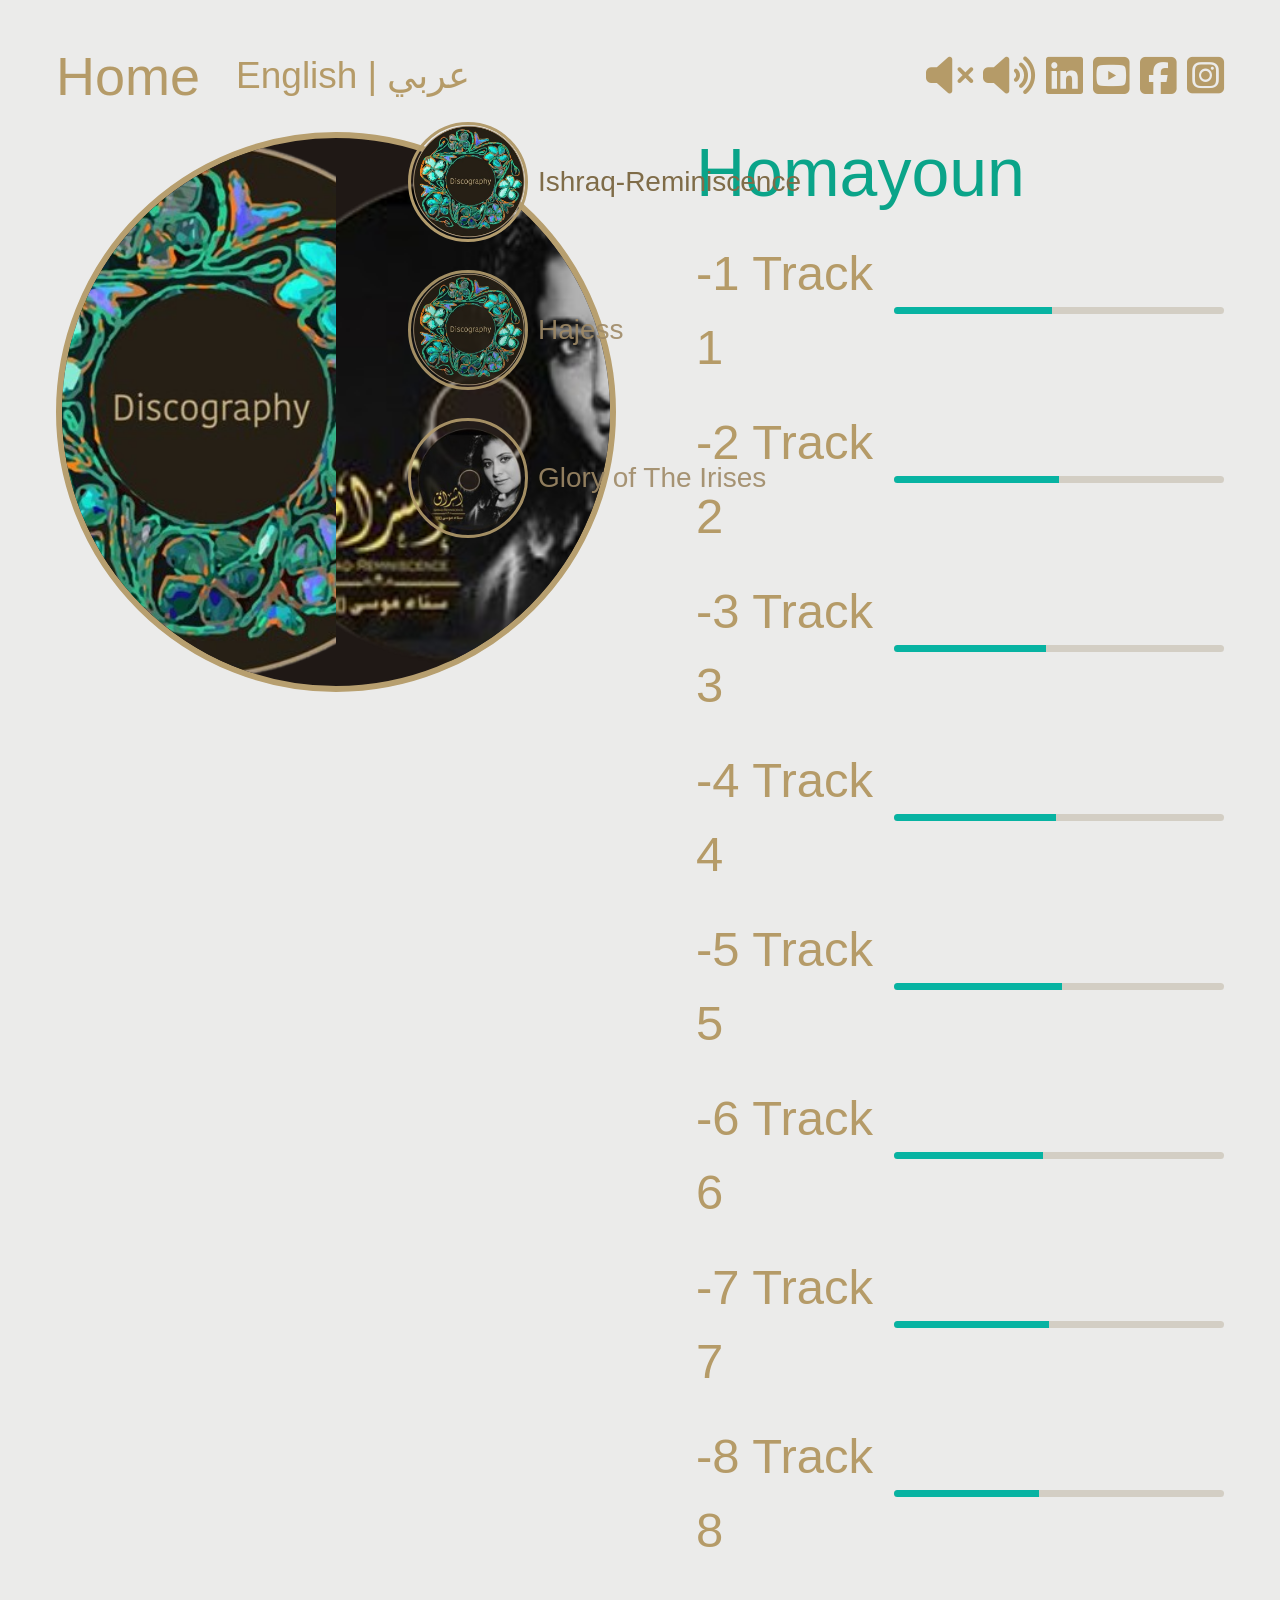
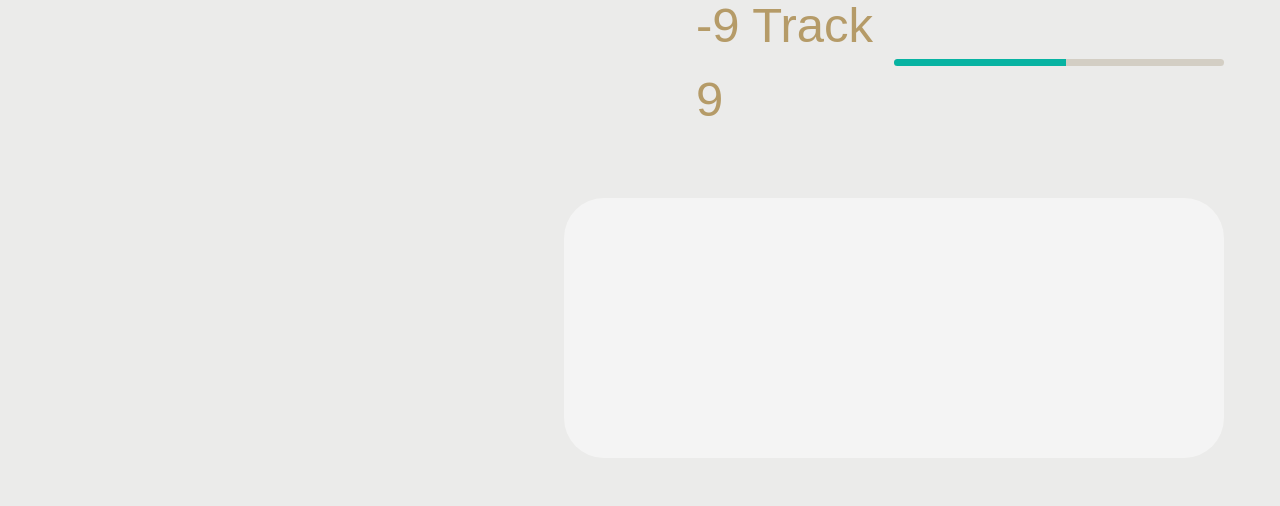
==== discography.html @ d3feb2e6 "Add discography page layout and interactions" ====
<!DOCTYPE html>
<html lang="en-US">
  <head>
    <meta charset="UTF-8" />
    <meta http-equiv="X-UA-Compatible" content="IE=edge" />
    <meta name="viewport" content="width=device-width, initial-scale=1, shrink-to-fit=no" />
    <title>Discography</title>
    <link rel="icon" href="images/favicon.ico" />
    <link rel="stylesheet" href="css/bootstrap.css" />
    <link
      rel="stylesheet"
      href="https://cdnjs.cloudflare.com/ajax/libs/font-awesome/6.7.2/css/all.min.css"
      integrity="sha512-Evv84Mr4kqVGRNSgIGL/F/aIDqQb7xQ2vcrdIwxfjThSH8CSR7PBEakCr51Ck+w+/U6swU2Im1vVX0SVk9ABhg=="
      crossorigin="anonymous"
      referrerpolicy="no-referrer"
    />
    <link rel="stylesheet" href="style.css" />
  </head>
  <body class="discography-page">
    <main class="discography-page-wrap">
      <header class="discography-header">
        <div class="discography-left-links">
          <a class="home-link" href="index.html">Home</a>
          <ul class="lang-switcher">
            <li><a href="#">English</a></li>
            <li>|</li>
            <li><a href="#">عربي</a></li>
          </ul>
        </div>
        <ul class="discography-socials">
          <li><a href="#" aria-label="mute"><i class="fa-solid fa-volume-xmark"></i></a></li>
          <li><a href="#" aria-label="volume"><i class="fa-solid fa-volume-high"></i></a></li>
          <li><a href="#" aria-label="linkedin"><i class="fa-brands fa-linkedin"></i></a></li>
          <li><a href="#" aria-label="youtube"><i class="fa-brands fa-square-youtube"></i></a></li>
          <li><a href="#" aria-label="facebook"><i class="fa-brands fa-square-facebook"></i></a></li>
          <li><a href="#" aria-label="instagram"><i class="fa-brands fa-square-instagram"></i></a></li>
        </ul>
      </header>

      <section class="discography-layout">
        <div class="disc-left-col">
          <div class="main-disc">
            <div class="disc-half disc-photo"></div>
            <div class="disc-half disc-art"></div>
          </div>
          <div class="disc-side-albums">
            <button class="mini-album active" type="button" data-title="Ishraq-Reminiscence">
              <img src="images/disc/thumb-1.jpg" alt="Ishraq-Reminiscence" />
              <span>Ishraq-Reminiscence</span>
            </button>
            <button class="mini-album" type="button" data-title="Hajess">
              <img src="images/disc/photo-1.jpg" alt="Hajess" />
              <span>Hajess</span>
            </button>
            <button class="mini-album" type="button" data-title="Glory of The Irises">
              <img src="images/disc/art-1.jpg" alt="Glory of The Irises" />
              <span>Glory of The Irises</span>
            </button>
          </div>
        </div>

        <div class="disc-right-col">
          <h1 id="albumTitle">Homayoun</h1>
          <ul class="track-listing">
            <li><span>-1 Track 1</span><div class="line"><span style="width:48%"></span></div></li>
            <li><span>-2 Track 2</span><div class="line"><span style="width:50%"></span></div></li>
            <li><span>-3 Track 3</span><div class="line"><span style="width:46%"></span></div></li>
            <li><span>-4 Track 4</span><div class="line"><span style="width:49%"></span></div></li>
            <li><span>-5 Track 5</span><div class="line"><span style="width:51%"></span></div></li>
            <li><span>-6 Track 6</span><div class="line"><span style="width:45%"></span></div></li>
            <li><span>-7 Track 7</span><div class="line"><span style="width:47%"></span></div></li>
            <li><span>-8 Track 8</span><div class="line"><span style="width:44%"></span></div></li>
            <li><span>-9 Track 9</span><div class="line"><span style="width:52%"></span></div></li>
          </ul>
        </div>
      </section>

      <section class="album-detail-box" aria-label="album notes"></section>
    </main>

    <script src="js/jquery-3.4.1.min.js"></script>
    <script src="js/scripts.js"></script>
  </body>
</html>
---- style.css ----
/*
========================
GOBAL CSS START
========================
*/

body {	
    font-family: Arial, Helvetica, sans-serif;
    font-size: 16px;
    font-weight: 400;    
	background: #161110;
	color: #d4c4a7;	
}

html,
body,
header,
footer,
main,
nav,
section,
div,
menu,
span,
h1,
h2,
h3,
h4,
h5,
h6,
p,
a,
strong,
i,
ol,
ul,
li,
form,
label,
button {
    margin: 0;
    padding: 0;
}

ol,
ul {
    list-style: none;
}

button:focus,
a:focus,
input:focus,
textarea:focus,
select:focus {
    outline: none;
}

a {
    text-decoration: none;
    color: inherit;
    transition: 0.2s all ease;
    -webkit-transition: 0.2s all ease;
    -moz-transition: 0.2s all ease;
}

a:visited,
a:hover,
a:active {
    text-decoration: none;
}

img {
    max-width: 100%;
}


/*===============
 GOBAL CSS END  
 ============== */
 .main-wrapper {
	display: flex;
	height: 100vh;
	overflow: hidden;
}

.nav-wrapper img {
    max-height: 100vh;
    margin: auto 0;
}

.nav-wrapper {
    position: relative;
    display: flex;
}
.custom-navbar-nav {
    position: absolute;
    left: 47%;
    top: 50%;
    transform: translateY(-50%);
}


.custom-navbar-nav ul {
    display: flex;
    flex-direction: column;
    gap: 15px;
}

.custom-navbar-nav ul li a {
    font-size: 1.3vw;
    display: block;
    padding: 10px 0;
    white-space: nowrap;
    transition: 0.3s;
}

.custom-navbar-nav ul li .gap-between {
    height: 18vh;
}

.custom-navbar-nav ul li:nth-child(2) {
    margin-left: 1vw;
}
.custom-navbar-nav ul li:nth-child(3) {
    margin-left: 2vw;
}
.custom-navbar-nav ul li:nth-child(4) {
    margin-left: 3vw;
}
.custom-navbar-nav ul li:nth-child(6) {
    margin-left: 3vw;
}
.custom-navbar-nav ul li:nth-child(7) {
    margin-left: 2vw;
}
.custom-navbar-nav ul li:nth-child(8) {
    margin-left: 1vw;
}

.custom-navbar-nav ul li a:hover {
    color: #00bcd4;
    transform: translateX(10px)
}


.main-content {
    flex: 1;
    padding-top: 30px;
    padding-left: 40px;
    display: flex;
    flex-direction: column;
}
.topbar-wp ul {
    display: flex;
    align-items: center;
    justify-content: end;
    gap: 15px;
}
.topbar-wp .header-graphic img {
    max-width: 200px;
}
.topbar-wp ul li button {
    background: transparent;
    border: none;
    color: #d4c4a7;
    font-size: 25px;
}
.topbar-wp ul li a i {
    font-size: 30px;
}
.topbar-wp ul li a:hover {
    opacity: 0.8;
}

.title h2 {
    font-size: 3vw;
}
.toggle-btn button {
    background: transparent;
    border: none;
    font-size: 30px;
    color: #d4c4a7;
}

.person-images img {
 
    max-width: 100%;
}

.lang-list li {
	font-size: 28px;
}



/* =========================
   DISCOGRAPHY – CD STYLE
========================= */

.discography-wrap{
    flex: 1;
    padding: 40px 40px 40px 40px;
    background: #b9b9b9;
    color: #222;
    overflow: hidden;
}

.discography-grid{
    display: grid;
    grid-template-columns: 520px 1fr;
    gap: 60px;
    align-items: flex-start;
}

/* ===== CD ===== */
.cd-wrap{
    position: relative;
    width: 520px;
}

.cd{
    width: 420px;
    height: 420px;
    border-radius: 50%;
    position: relative;
    overflow: hidden;
    border: 6px solid #caa86a;
    box-shadow: 0 20px 40px rgba(0,0,0,.25);
}

.cd-half{
    position: absolute;
    top: 0;
    width: 50%;
    height: 100%;
    background-size: cover;
    background-position: center;
}

.cd-left{ left: 0; }
.cd-right{ right: 0; }

.cd-rings{
    position: absolute;
    inset: 0;
    background:
        radial-gradient(circle,
            transparent 0%,
            transparent 33%,
            rgba(255,255,255,.25) 34%,
            transparent 36%,
            transparent 48%,
            rgba(255,255,255,.15) 49%,
            transparent 51%
        );
    pointer-events: none;
}

.cd-hole{
    position: absolute;
    width: 70px;
    height: 70px;
    background: #f5f5f5;
    border-radius: 50%;
    top: 50%;
    left: 50%;
    transform: translate(-50%, -50%);
    box-shadow: inset 0 0 20px rgba(0,0,0,.2);
}

/* ===== Album thumbs ===== */
.cd-thumbs{
    position: absolute;
    left: 360px;
    top: 20px;
}

.album-thumb{
    width: 85px;
    height: 85px;
    border-radius: 50%;
    overflow: hidden;
    border: 4px solid rgba(255,255,255,.6);
    background: #eee;
    margin-bottom: 30px;
    cursor: pointer;
    box-shadow: 0 12px 24px rgba(0,0,0,.2);
    opacity: .75;
    transition: .3s;
}

.album-thumb.active,
.album-thumb:hover{
    opacity: 1;
    transform: scale(1.08);
}

.album-thumb img{
    width: 100%;
    height: 100%;
    object-fit: cover;
}

/* ===== RIGHT SIDE ===== */
.album-title{
    font-size: 42px;
    color: #0aa489;
    margin-bottom: 25px;
}

.tracklist{
    max-width: 560px;
    margin-bottom: 30px;
}

.track{
    display: grid;
    grid-template-columns: 30px 1fr 160px 70px;
    align-items: center;
    gap: 12px;
    padding: 10px 0;
    border-bottom: 1px dashed rgba(0,0,0,.15);
    color: #555;
}

.track .controls{
    display: flex;
    align-items: center;
    gap: 10px;
}

.play-btn{
    width: 28px;
    height: 28px;
    border-radius: 50%;
    border: none;
    background: #fff;
    cursor: pointer;
    box-shadow: 0 6px 12px rgba(0,0,0,.2);
}

.play-btn i{
    font-size: 12px;
}

.progress{
    width: 120px;
    height: 6px;
    background: rgba(0,0,0,.15);
    border-radius: 10px;
    overflow: hidden;
}

.progress span{
    display: block;
    height: 100%;
    width: 0%;
    background: #0aa489;
}

/* ===== Album notes ===== */
.album-notes{
    max-width: 720px;
    min-height: 220px;
    background: rgba(255,255,255,.35);
    border-radius: 40px;
    padding: 30px;
    line-height: 1.7;
    color: #333;
}

/* ===== Responsive ===== */
@media(max-width:1200px){
    .discography-grid{
        grid-template-columns: 1fr;
    }

    .cd-thumbs{
        position: relative;
        left: auto;
        top: auto;
        display: flex;
        gap: 20px;
        margin-top: 20px;
    }

    .album-thumb{
        margin-bottom: 0;
    }
}






/* =========================
   Discography Page V2
========================= */
.discography-page {
    background: #ebebea;
    color: #b59b68;
}

.discography-page-wrap {
    min-height: 100vh;
    padding: 48px 56px;
}

.discography-header {
    display: flex;
    align-items: center;
    justify-content: space-between;
    margin-bottom: 28px;
}

.discography-left-links {
    display: flex;
    align-items: center;
    gap: 36px;
}

.home-link {
    font-size: 54px;
    line-height: 1;
    font-weight: 500;
}

.lang-switcher,
.discography-socials {
    display: flex;
    align-items: center;
    gap: 10px;
}

.lang-switcher { font-size: 37px; }

.discography-socials i {
    font-size: 42px;
}

.discography-layout {
    display: grid;
    grid-template-columns: 1fr 1fr;
    gap: 80px;
    align-items: start;
}

.disc-left-col { position: relative; }

.main-disc {
    width: min(560px, 90vw);
    aspect-ratio: 1/1;
    border-radius: 50%;
    border: 6px solid #b79f6f;
    overflow: hidden;
    display: flex;
    background: #1f1815;
}

.disc-half {
    width: 50%;
    background-size: cover;
    background-position: center;
}

.disc-photo { background-image: url('images/disc/photo-1.jpg'); }
.disc-art { background-image: url('images/disc/art-1.jpg'); }

.disc-side-albums {
    position: absolute;
    top: -10px;
    right: -185px;
    display: flex;
    flex-direction: column;
    gap: 28px;
}

.mini-album {
    display: flex;
    align-items: center;
    gap: 10px;
    border: 0;
    background: transparent;
    color: #9f8a67;
    opacity: .9;
}

.mini-album img {
    width: 120px;
    height: 120px;
    border-radius: 50%;
    object-fit: cover;
    border: 3px solid #b39c6d;
}

.mini-album span { font-size: 28px; }
.mini-album.active,
.mini-album:hover { opacity: 1; color: #7f6c48; }

.disc-right-col h1 {
    color: #0aa489;
    font-size: 68px;
    margin-bottom: 24px;
}

.track-listing li {
    display: grid;
    grid-template-columns: 180px 1fr;
    align-items: center;
    gap: 18px;
    margin-bottom: 22px;
    font-size: 49px;
}

.track-listing .line {
    height: 7px;
    background: rgba(165, 152, 124, 0.35);
    border-radius: 99px;
    overflow: hidden;
}

.track-listing .line span {
    display: block;
    height: 100%;
    background: #07b3a2;
}

.album-detail-box {
    height: 260px;
    width: min(660px, 95%);
    margin: 40px 0 0 auto;
    border-radius: 40px;
    background: rgba(255, 255, 255, 0.45);
}

@media (max-width: 1200px) {
    .discography-page-wrap { padding: 20px; }
    .discography-layout { grid-template-columns: 1fr; gap: 20px; }
    .disc-side-albums {
        position: static;
        flex-direction: row;
        flex-wrap: wrap;
        margin-top: 20px;
    }
    .home-link { font-size: 34px; }
    .lang-switcher { font-size: 23px; }
    .discography-socials i { font-size: 24px; }
    .disc-right-col h1 { font-size: 38px; }
    .track-listing li { grid-template-columns: 120px 1fr; font-size: 24px; }
    .mini-album img { width: 80px; height: 80px; }
    .mini-album span { font-size: 18px; }
}
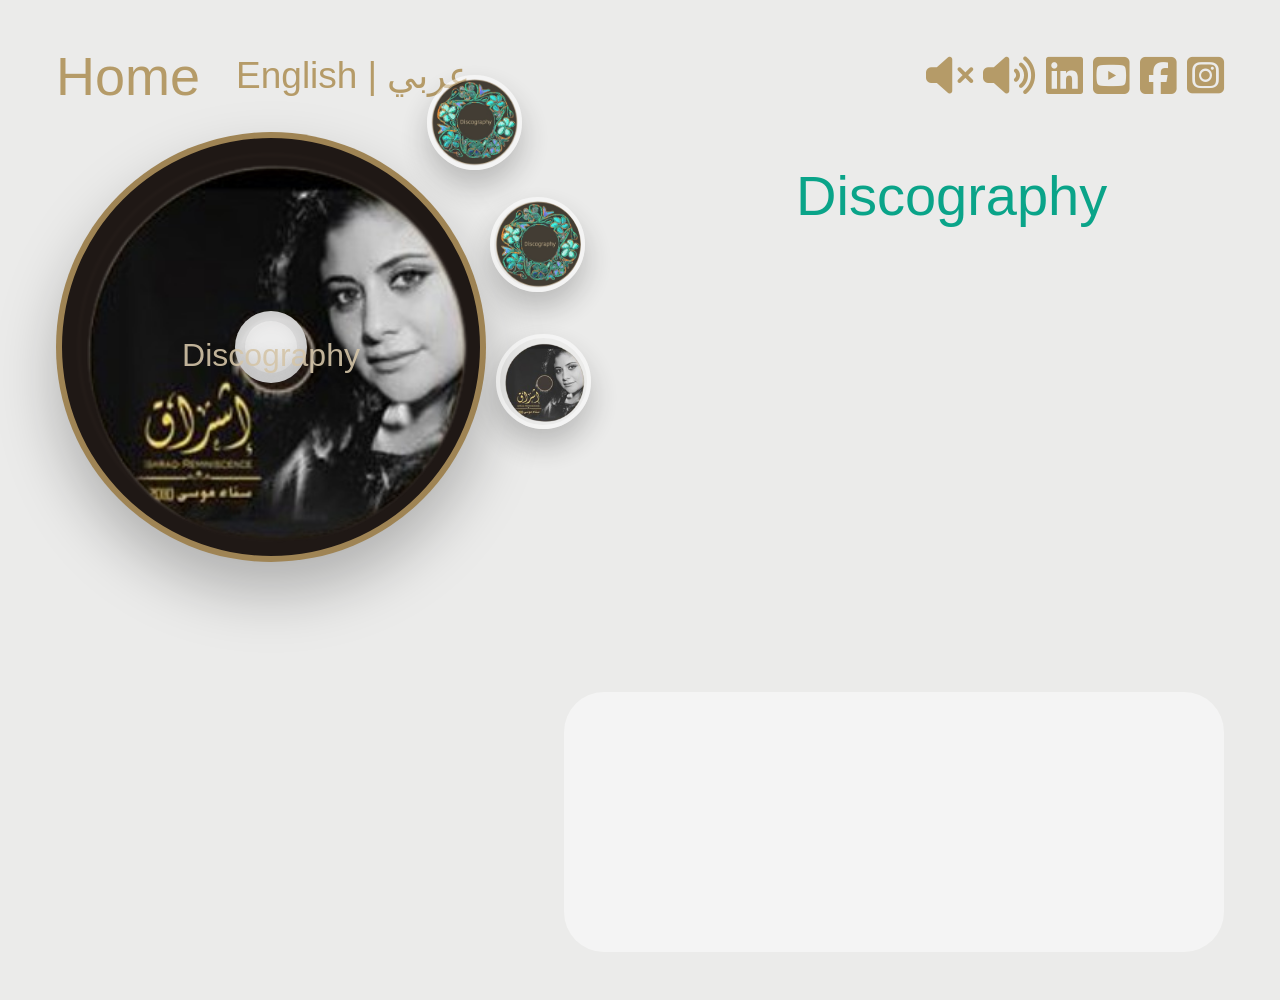
==== commit f720082e: "Refactor discography to layered CD layout and arc thumbs" ====
--- a/discography.html
+++ b/discography.html
@@ -38,41 +38,24 @@
       </header>
 
       <section class="discography-layout">
-        <div class="disc-left-col">
-          <div class="main-disc">
-            <div class="disc-half disc-photo"></div>
-            <div class="disc-half disc-art"></div>
+        <div class="disc-container">
+          <div id="main-disc">
+            <img id="main-disc-image" src="images/disc/art-1.jpg" alt="Main Disc" />
+            <img id="album-cover" src="" alt="Album Cover" />
+            <div class="disc-label">Discography</div>
           </div>
-          <div class="disc-side-albums">
-            <button class="mini-album active" type="button" data-title="Ishraq-Reminiscence">
-              <img src="images/disc/thumb-1.jpg" alt="Ishraq-Reminiscence" />
-              <span>Ishraq-Reminiscence</span>
-            </button>
-            <button class="mini-album" type="button" data-title="Hajess">
-              <img src="images/disc/photo-1.jpg" alt="Hajess" />
-              <span>Hajess</span>
-            </button>
-            <button class="mini-album" type="button" data-title="Glory of The Irises">
-              <img src="images/disc/art-1.jpg" alt="Glory of The Irises" />
-              <span>Glory of The Irises</span>
-            </button>
+
+          <div class="cd-list">
+            <img src="images/disc/thumb-1.jpg" alt="CD1" class="cd-thumb" data-album="homayoun" />
+            <img src="images/disc/photo-1.jpg" alt="CD2" class="cd-thumb" data-album="hajess" />
+            <img src="images/disc/art-1.jpg" alt="CD3" class="cd-thumb" data-album="glory" />
           </div>
         </div>
 
-        <div class="disc-right-col">
-          <h1 id="albumTitle">Homayoun</h1>
-          <ul class="track-listing">
-            <li><span>-1 Track 1</span><div class="line"><span style="width:48%"></span></div></li>
-            <li><span>-2 Track 2</span><div class="line"><span style="width:50%"></span></div></li>
-            <li><span>-3 Track 3</span><div class="line"><span style="width:46%"></span></div></li>
-            <li><span>-4 Track 4</span><div class="line"><span style="width:49%"></span></div></li>
-            <li><span>-5 Track 5</span><div class="line"><span style="width:51%"></span></div></li>
-            <li><span>-6 Track 6</span><div class="line"><span style="width:45%"></span></div></li>
-            <li><span>-7 Track 7</span><div class="line"><span style="width:47%"></span></div></li>
-            <li><span>-8 Track 8</span><div class="line"><span style="width:44%"></span></div></li>
-            <li><span>-9 Track 9</span><div class="line"><span style="width:52%"></span></div></li>
-          </ul>
-        </div>
+        <aside class="track-list">
+          <h2 id="album-title">Discography</h2>
+          <div id="tracks"></div>
+        </aside>
       </section>
 
       <section class="album-detail-box" aria-label="album notes"></section>
--- a/style.css
+++ b/style.css
@@ -434,10 +434,7 @@
 }
 
 .lang-switcher { font-size: 37px; }
-
-.discography-socials i {
-    font-size: 42px;
-}
+.discography-socials i { font-size: 42px; }
 
 .discography-layout {
     display: grid;
@@ -446,83 +443,138 @@
     align-items: start;
 }
 
-.disc-left-col { position: relative; }
-
-.main-disc {
-    width: min(560px, 90vw);
-    aspect-ratio: 1/1;
-    border-radius: 50%;
-    border: 6px solid #b79f6f;
+.disc-container {
+    position: relative;
+    width: 660px;
+    height: 520px;
+}
+
+#main-disc {
+    position: relative;
+    width: 430px;
+    height: 430px;
+    border-radius: 50%;
     overflow: hidden;
-    display: flex;
+    border: 6px solid rgba(202,168,106,.75);
+    box-shadow: 0 30px 60px rgba(0,0,0,.25);
     background: #1f1815;
 }
 
-.disc-half {
-    width: 50%;
-    background-size: cover;
-    background-position: center;
-}
-
-.disc-photo { background-image: url('images/disc/photo-1.jpg'); }
-.disc-art { background-image: url('images/disc/art-1.jpg'); }
-
-.disc-side-albums {
-    position: absolute;
-    top: -10px;
-    right: -185px;
-    display: flex;
-    flex-direction: column;
-    gap: 28px;
-}
-
-.mini-album {
-    display: flex;
+#main-disc-image,
+#album-cover {
+    position: absolute;
+    inset: 0;
+    width: 100%;
+    height: 100%;
+    object-fit: cover;
+}
+
+#album-cover {
+    border-radius: 50%;
+    opacity: 0;
+    transition: opacity .35s ease-in-out;
+}
+
+#main-disc::before {
+    content: "";
+    position: absolute;
+    inset: 0;
+    pointer-events: none;
+    background: radial-gradient(circle,transparent 0%,transparent 33%,rgba(255,255,255,.22) 34%,transparent 36%,transparent 48%,rgba(255,255,255,.14) 49%,transparent 51%,transparent 64%,rgba(255,255,255,.10) 65%,transparent 66%);
+    mix-blend-mode: overlay;
+}
+
+#main-disc::after {
+    content: "";
+    position: absolute;
+    left: 50%;
+    top: 50%;
+    transform: translate(-50%, -50%);
+    width: 72px;
+    height: 72px;
+    border-radius: 50%;
+    background: rgba(245,245,245,.96);
+    box-shadow: inset 0 0 0 10px rgba(0,0,0,.06), inset 0 0 22px rgba(0,0,0,.14);
+}
+
+.disc-label {
+    position: absolute;
+    left: 50%;
+    top: 52%;
+    transform: translate(-50%, -50%);
+    font-size: 32px;
+    color: rgba(212,196,167,.9);
+    text-shadow: 0 8px 18px rgba(0,0,0,.25);
+    pointer-events: none;
+    z-index: 5;
+}
+
+.cd-list {
+    position: absolute;
+    left: -40px;
+    top: -20px;
+    width: 520px;
+    height: 520px;
+    pointer-events: none;
+}
+
+.cd-thumb {
+    position: absolute;
+    width: 95px;
+    height: 95px;
+    border-radius: 50%;
+    object-fit: cover;
+    cursor: pointer;
+    pointer-events: auto;
+    border: 4px solid rgba(255,255,255,.55);
+    box-shadow: 0 16px 30px rgba(0,0,0,.25);
+    opacity: .85;
+    transition: transform .25s ease, opacity .25s ease, box-shadow .25s ease;
+}
+
+.cd-thumb:hover { transform: scale(1.1); opacity: 1; }
+.cd-thumb.active { transform: scale(1.15); opacity: 1; box-shadow: 0 22px 42px rgba(0,0,0,.35); }
+
+.track-list { padding-top: 30px; }
+.track-list h2 {
+    font-size: 56px;
+    font-weight: 500;
+    color: #0aa489;
+    margin-bottom: 26px;
+}
+
+#tracks { display: flex; flex-direction: column; gap: 18px; }
+
+.track-entry {
+    display: grid;
+    grid-template-columns: 200px 1fr auto;
     align-items: center;
-    gap: 10px;
-    border: 0;
-    background: transparent;
-    color: #9f8a67;
-    opacity: .9;
-}
-
-.mini-album img {
-    width: 120px;
-    height: 120px;
-    border-radius: 50%;
-    object-fit: cover;
-    border: 3px solid #b39c6d;
-}
-
-.mini-album span { font-size: 28px; }
-.mini-album.active,
-.mini-album:hover { opacity: 1; color: #7f6c48; }
-
-.disc-right-col h1 {
-    color: #0aa489;
-    font-size: 68px;
-    margin-bottom: 24px;
-}
-
-.track-listing li {
-    display: grid;
-    grid-template-columns: 180px 1fr;
-    align-items: center;
-    gap: 18px;
-    margin-bottom: 22px;
-    font-size: 49px;
-}
-
-.track-listing .line {
+    gap: 14px;
+    font-size: 40px;
+    color: rgba(0,0,0,.45);
+}
+
+.track-entry button {
+    width: 34px;
+    height: 34px;
+    border: none;
+    border-radius: 50%;
+    background: rgba(255,255,255,.72);
+    box-shadow: 0 8px 18px rgba(0,0,0,.18);
+    cursor: pointer;
+}
+
+.waveform {
     height: 7px;
-    background: rgba(165, 152, 124, 0.35);
+    background: rgba(0,0,0,.16);
     border-radius: 99px;
     overflow: hidden;
 }
 
-.track-listing .line span {
+.waveform span {
     display: block;
     height: 100%;
+    width: 0;
     background: #07b3a2;
 }
 
@@ -534,20 +586,24 @@
     background: rgba(255, 255, 255, 0.45);
 }
 
+@keyframes spin {
+    from { transform: rotate(0deg); }
+    to { transform: rotate(360deg); }
+}
+
+#main-disc.spinning { animation: spin 4s linear infinite; }
+
 @media (max-width: 1200px) {
     .discography-page-wrap { padding: 20px; }
     .discography-layout { grid-template-columns: 1fr; gap: 20px; }
-    .disc-side-albums {
-        position: static;
-        flex-direction: row;
-        flex-wrap: wrap;
-        margin-top: 20px;
-    }
+    .disc-container { width: 100%; height: auto; display: flex; flex-direction: column; align-items: center; }
+    #main-disc { width: 360px; height: 360px; }
+    .cd-list { position: static; width: auto; height: auto; display: flex; gap: 18px; margin-top: 18px; pointer-events: auto; }
+    .cd-thumb { position: static; width: 78px; height: 78px; }
     .home-link { font-size: 34px; }
     .lang-switcher { font-size: 23px; }
     .discography-socials i { font-size: 24px; }
-    .disc-right-col h1 { font-size: 38px; }
-    .track-listing li { grid-template-columns: 120px 1fr; font-size: 24px; }
-    .mini-album img { width: 80px; height: 80px; }
-    .mini-album span { font-size: 18px; }
-}
+    .track-list { padding-top: 0; }
+    .track-list h2 { font-size: 38px; }
+    .track-entry { grid-template-columns: 130px 1fr auto; font-size: 24px; }
+}
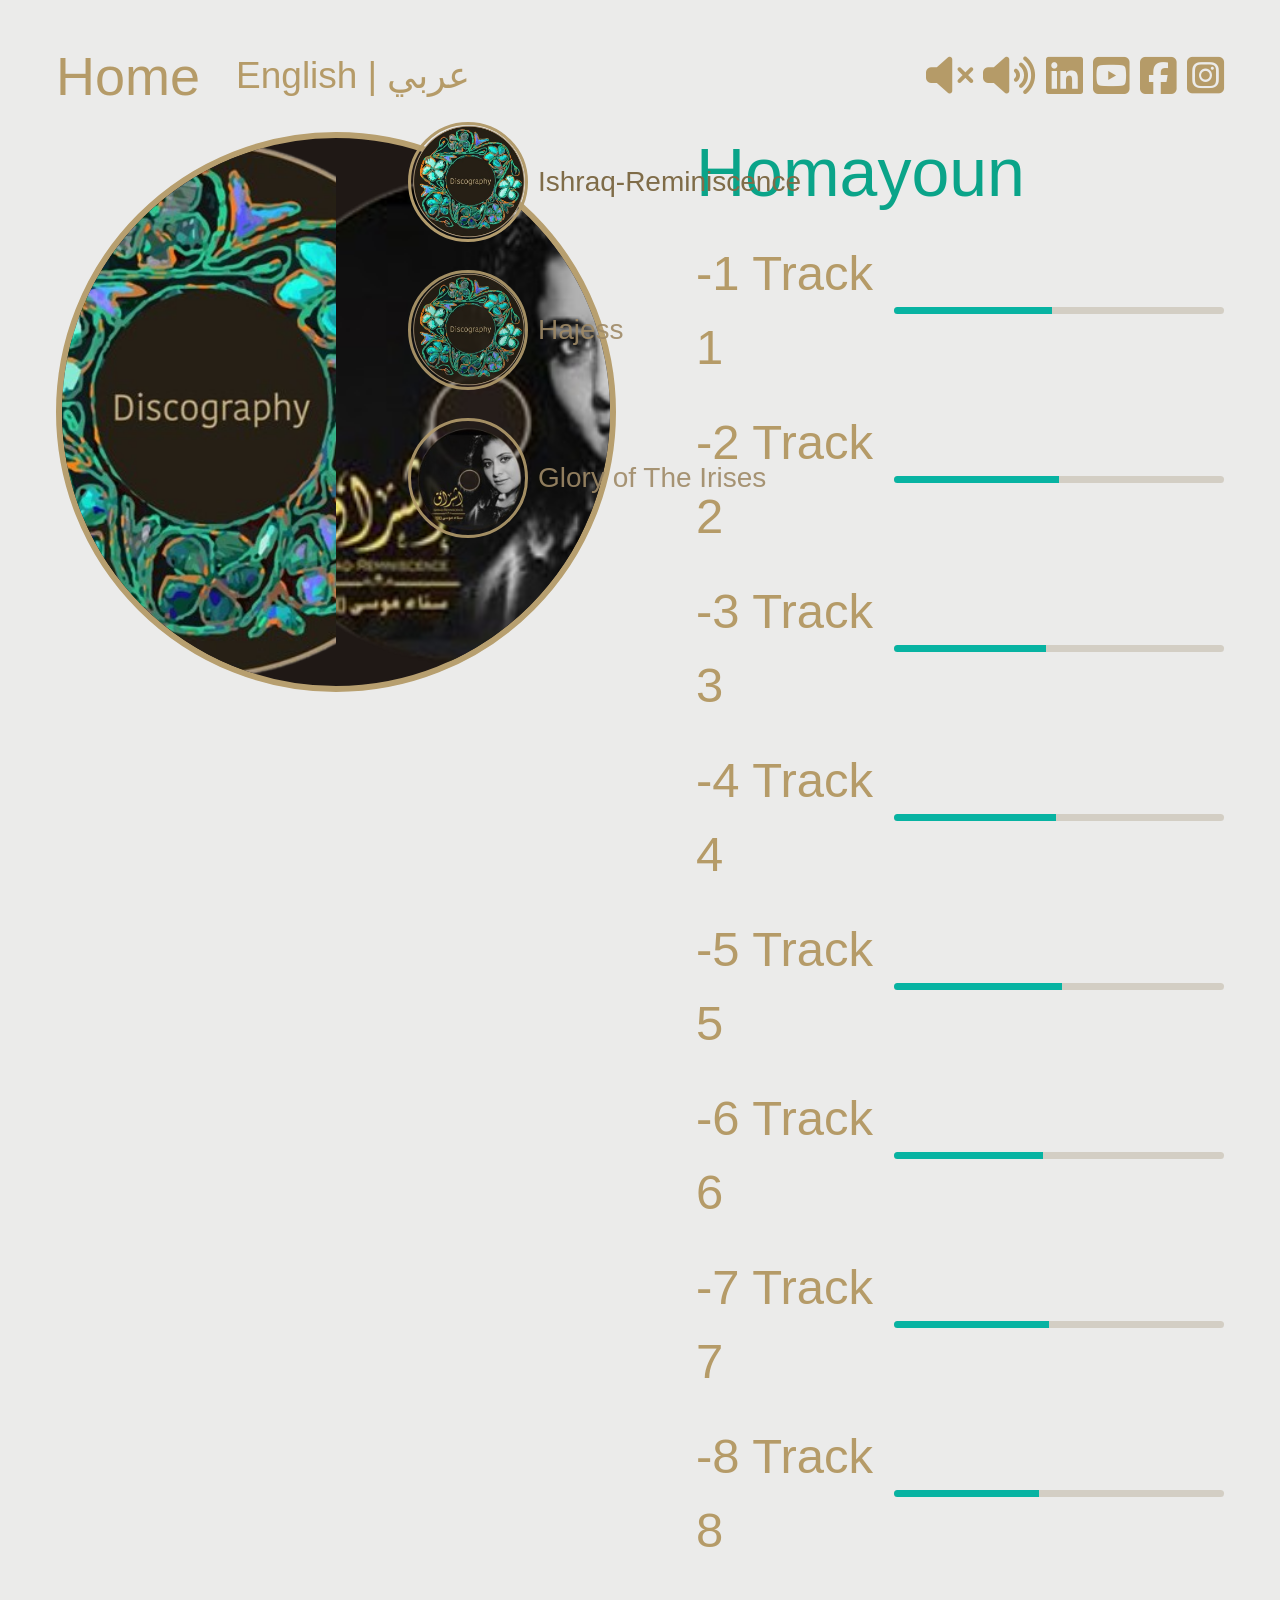
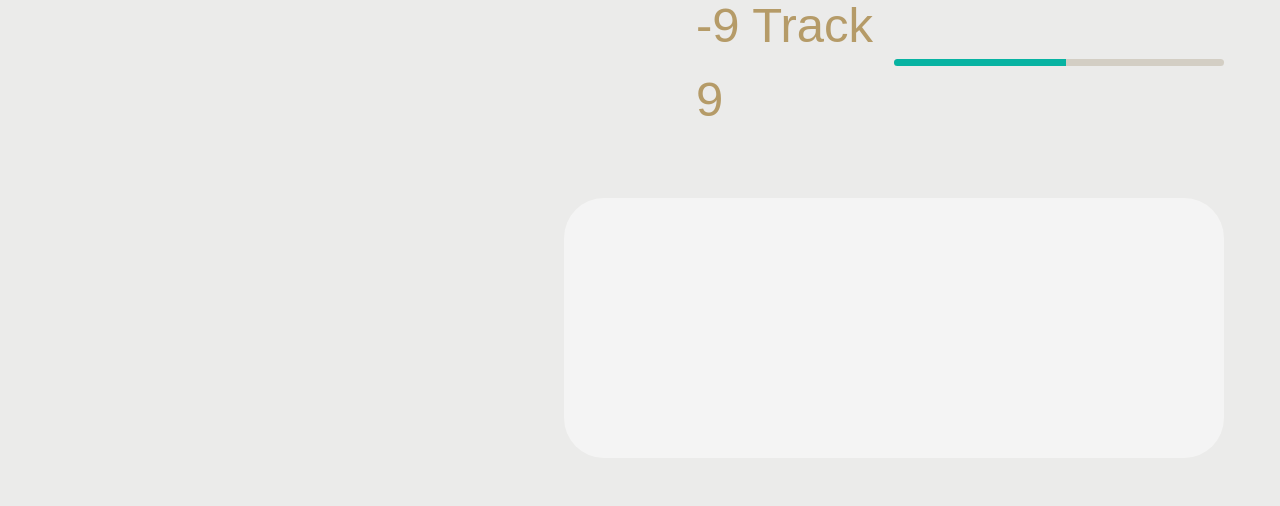
==== commit 38260a07: "Merge branch 'master' into codex/continue-development-on-remaining-pages-7g3lvc" ====
--- a/discography.html
+++ b/discography.html
@@ -38,24 +38,41 @@
       </header>
 
       <section class="discography-layout">
-        <div class="disc-container">
-          <div id="main-disc">
-            <img id="main-disc-image" src="images/disc/art-1.jpg" alt="Main Disc" />
-            <img id="album-cover" src="" alt="Album Cover" />
-            <div class="disc-label">Discography</div>
+        <div class="disc-left-col">
+          <div class="main-disc">
+            <div class="disc-half disc-photo"></div>
+            <div class="disc-half disc-art"></div>
           </div>
-
-          <div class="cd-list">
-            <img src="images/disc/thumb-1.jpg" alt="CD1" class="cd-thumb" data-album="homayoun" />
-            <img src="images/disc/photo-1.jpg" alt="CD2" class="cd-thumb" data-album="hajess" />
-            <img src="images/disc/art-1.jpg" alt="CD3" class="cd-thumb" data-album="glory" />
+          <div class="disc-side-albums">
+            <button class="mini-album active" type="button" data-title="Ishraq-Reminiscence">
+              <img src="images/disc/thumb-1.jpg" alt="Ishraq-Reminiscence" />
+              <span>Ishraq-Reminiscence</span>
+            </button>
+            <button class="mini-album" type="button" data-title="Hajess">
+              <img src="images/disc/photo-1.jpg" alt="Hajess" />
+              <span>Hajess</span>
+            </button>
+            <button class="mini-album" type="button" data-title="Glory of The Irises">
+              <img src="images/disc/art-1.jpg" alt="Glory of The Irises" />
+              <span>Glory of The Irises</span>
+            </button>
           </div>
         </div>
 
-        <aside class="track-list">
-          <h2 id="album-title">Discography</h2>
-          <div id="tracks"></div>
-        </aside>
+        <div class="disc-right-col">
+          <h1 id="albumTitle">Homayoun</h1>
+          <ul class="track-listing">
+            <li><span>-1 Track 1</span><div class="line"><span style="width:48%"></span></div></li>
+            <li><span>-2 Track 2</span><div class="line"><span style="width:50%"></span></div></li>
+            <li><span>-3 Track 3</span><div class="line"><span style="width:46%"></span></div></li>
+            <li><span>-4 Track 4</span><div class="line"><span style="width:49%"></span></div></li>
+            <li><span>-5 Track 5</span><div class="line"><span style="width:51%"></span></div></li>
+            <li><span>-6 Track 6</span><div class="line"><span style="width:45%"></span></div></li>
+            <li><span>-7 Track 7</span><div class="line"><span style="width:47%"></span></div></li>
+            <li><span>-8 Track 8</span><div class="line"><span style="width:44%"></span></div></li>
+            <li><span>-9 Track 9</span><div class="line"><span style="width:52%"></span></div></li>
+          </ul>
+        </div>
       </section>
 
       <section class="album-detail-box" aria-label="album notes"></section>
--- a/style.css
+++ b/style.css
@@ -434,7 +434,10 @@
 }
 
 .lang-switcher { font-size: 37px; }
-.discography-socials i { font-size: 42px; }
+
+.discography-socials i {
+    font-size: 42px;
+}
 
 .discography-layout {
     display: grid;
@@ -443,138 +446,83 @@
     align-items: start;
 }
 
-.disc-container {
-    position: relative;
-    width: 660px;
-    height: 520px;
-}
-
-#main-disc {
-    position: relative;
-    width: 430px;
-    height: 430px;
+.disc-left-col { position: relative; }
+
+.main-disc {
+    width: min(560px, 90vw);
+    aspect-ratio: 1/1;
     border-radius: 50%;
+    border: 6px solid #b79f6f;
     overflow: hidden;
-    border: 6px solid rgba(202,168,106,.75);
-    box-shadow: 0 30px 60px rgba(0,0,0,.25);
+    display: flex;
     background: #1f1815;
 }
 
-#main-disc-image,
-#album-cover {
+.disc-half {
+    width: 50%;
+    background-size: cover;
+    background-position: center;
+}
+
+.disc-photo { background-image: url('images/disc/photo-1.jpg'); }
+.disc-art { background-image: url('images/disc/art-1.jpg'); }
+
+.disc-side-albums {
     position: absolute;
-    inset: 0;
-    width: 100%;
-    height: 100%;
-    object-fit: cover;
-}
-
-#album-cover {
-    border-radius: 50%;
-    opacity: 0;
-    transition: opacity .35s ease-in-out;
-}
-
-#main-disc::before {
-    content: "";
-    position: absolute;
-    inset: 0;
-    pointer-events: none;
-    background: radial-gradient(circle,transparent 0%,transparent 33%,rgba(255,255,255,.22) 34%,transparent 36%,transparent 48%,rgba(255,255,255,.14) 49%,transparent 51%,transparent 64%,rgba(255,255,255,.10) 65%,transparent 66%);
-    mix-blend-mode: overlay;
-}
-
-#main-disc::after {
-    content: "";
-    position: absolute;
-    left: 50%;
-    top: 50%;
-    transform: translate(-50%, -50%);
-    width: 72px;
-    height: 72px;
-    border-radius: 50%;
-    background: rgba(245,245,245,.96);
-    box-shadow: inset 0 0 0 10px rgba(0,0,0,.06), inset 0 0 22px rgba(0,0,0,.14);
-}
-
-.disc-label {
-    position: absolute;
-    left: 50%;
-    top: 52%;
-    transform: translate(-50%, -50%);
-    font-size: 32px;
-    color: rgba(212,196,167,.9);
-    text-shadow: 0 8px 18px rgba(0,0,0,.25);
-    pointer-events: none;
-    z-index: 5;
-}
-
-.cd-list {
-    position: absolute;
-    left: -40px;
-    top: -20px;
-    width: 520px;
-    height: 520px;
-    pointer-events: none;
-}
-
-.cd-thumb {
-    position: absolute;
-    width: 95px;
-    height: 95px;
+    top: -10px;
+    right: -185px;
+    display: flex;
+    flex-direction: column;
+    gap: 28px;
+}
+
+.mini-album {
+    display: flex;
+    align-items: center;
+    gap: 10px;
+    border: 0;
+    background: transparent;
+    color: #9f8a67;
+    opacity: .9;
+}
+
+.mini-album img {
+    width: 120px;
+    height: 120px;
     border-radius: 50%;
     object-fit: cover;
-    cursor: pointer;
-    pointer-events: auto;
-    border: 4px solid rgba(255,255,255,.55);
-    box-shadow: 0 16px 30px rgba(0,0,0,.25);
-    opacity: .85;
-    transition: transform .25s ease, opacity .25s ease, box-shadow .25s ease;
-}
-
-.cd-thumb:hover { transform: scale(1.1); opacity: 1; }
-.cd-thumb.active { transform: scale(1.15); opacity: 1; box-shadow: 0 22px 42px rgba(0,0,0,.35); }
-
-.track-list { padding-top: 30px; }
-.track-list h2 {
-    font-size: 56px;
-    font-weight: 500;
+    border: 3px solid #b39c6d;
+}
+
+.mini-album span { font-size: 28px; }
+.mini-album.active,
+.mini-album:hover { opacity: 1; color: #7f6c48; }
+
+.disc-right-col h1 {
     color: #0aa489;
-    margin-bottom: 26px;
-}
-
-#tracks { display: flex; flex-direction: column; gap: 18px; }
-
-.track-entry {
+    font-size: 68px;
+    margin-bottom: 24px;
+}
+
+.track-listing li {
     display: grid;
-    grid-template-columns: 200px 1fr auto;
-    align-items: center;
-    gap: 14px;
-    font-size: 40px;
-    color: rgba(0,0,0,.45);
-}
-
-.track-entry button {
-    width: 34px;
-    height: 34px;
-    border: none;
-    border-radius: 50%;
-    background: rgba(255,255,255,.72);
-    box-shadow: 0 8px 18px rgba(0,0,0,.18);
-    cursor: pointer;
-}
-
-.waveform {
+    grid-template-columns: 180px 1fr;
+    align-items: center;
+    gap: 18px;
+    margin-bottom: 22px;
+    font-size: 49px;
+}
+
+.track-listing .line {
     height: 7px;
-    background: rgba(0,0,0,.16);
+    background: rgba(165, 152, 124, 0.35);
     border-radius: 99px;
     overflow: hidden;
 }
 
-.waveform span {
+.track-listing .line span {
     display: block;
     height: 100%;
-    width: 0;
     background: #07b3a2;
 }
 
@@ -586,24 +534,20 @@
     background: rgba(255, 255, 255, 0.45);
 }
 
-@keyframes spin {
-    from { transform: rotate(0deg); }
-    to { transform: rotate(360deg); }
-}
-
-#main-disc.spinning { animation: spin 4s linear infinite; }
-
 @media (max-width: 1200px) {
     .discography-page-wrap { padding: 20px; }
     .discography-layout { grid-template-columns: 1fr; gap: 20px; }
-    .disc-container { width: 100%; height: auto; display: flex; flex-direction: column; align-items: center; }
-    #main-disc { width: 360px; height: 360px; }
-    .cd-list { position: static; width: auto; height: auto; display: flex; gap: 18px; margin-top: 18px; pointer-events: auto; }
-    .cd-thumb { position: static; width: 78px; height: 78px; }
+    .disc-side-albums {
+        position: static;
+        flex-direction: row;
+        flex-wrap: wrap;
+        margin-top: 20px;
+    }
     .home-link { font-size: 34px; }
     .lang-switcher { font-size: 23px; }
     .discography-socials i { font-size: 24px; }
-    .track-list { padding-top: 0; }
-    .track-list h2 { font-size: 38px; }
-    .track-entry { grid-template-columns: 130px 1fr auto; font-size: 24px; }
-}
+    .disc-right-col h1 { font-size: 38px; }
+    .track-listing li { grid-template-columns: 120px 1fr; font-size: 24px; }
+    .mini-album img { width: 80px; height: 80px; }
+    .mini-album span { font-size: 18px; }
+}
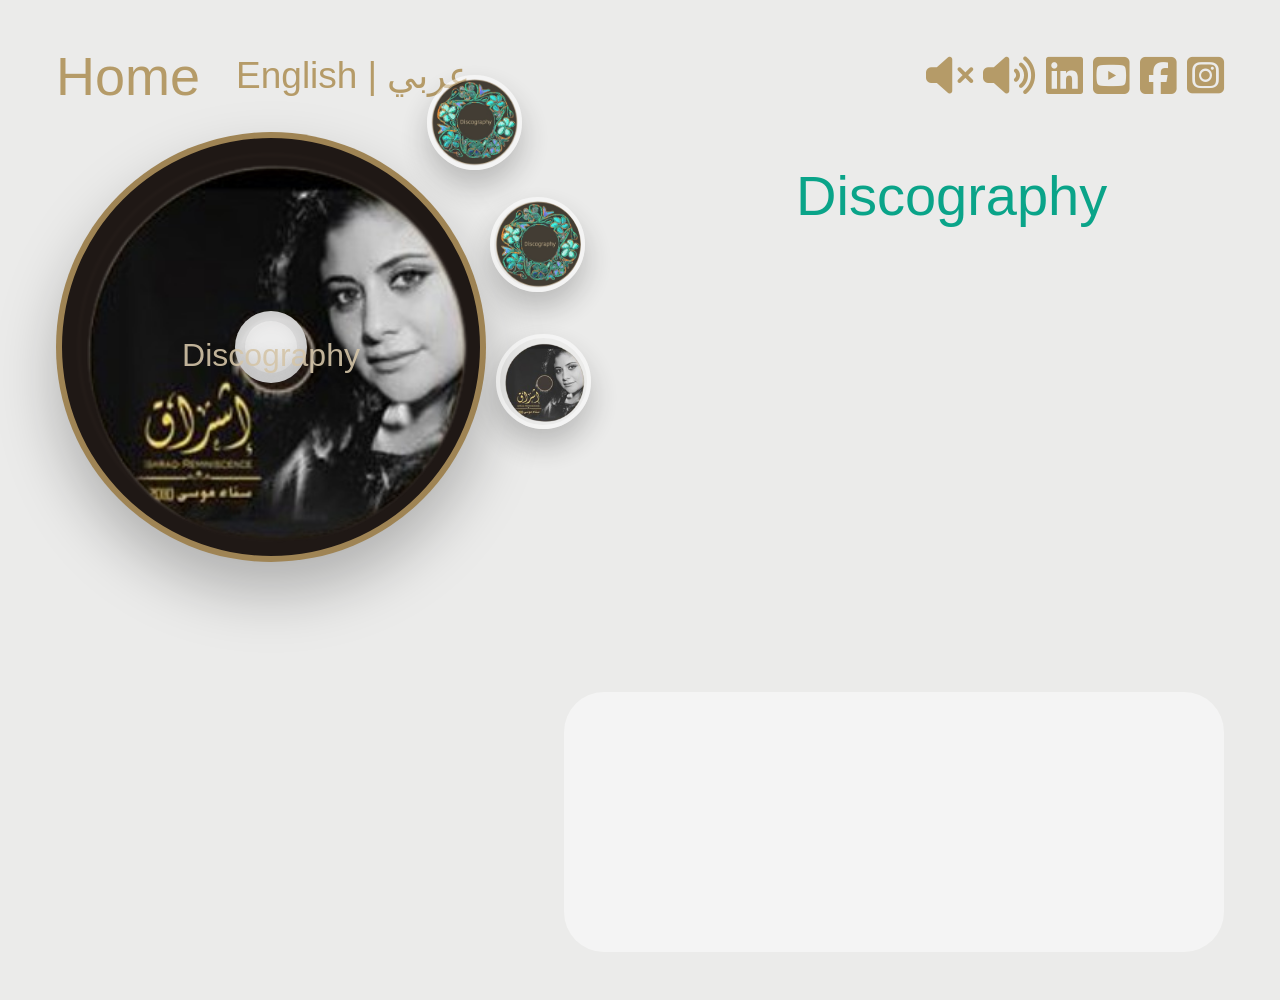
==== commit 2c9f4fe1: "Add remaining menu pages and wire sidebar navigation" ====
--- a/discography.html
+++ b/discography.html
@@ -38,41 +38,24 @@
       </header>
 
       <section class="discography-layout">
-        <div class="disc-left-col">
-          <div class="main-disc">
-            <div class="disc-half disc-photo"></div>
-            <div class="disc-half disc-art"></div>
+        <div class="disc-container">
+          <div id="main-disc">
+            <img id="main-disc-image" src="images/disc/art-1.jpg" alt="Main Disc" />
+            <img id="album-cover" src="" alt="Album Cover" />
+            <div class="disc-label">Discography</div>
           </div>
-          <div class="disc-side-albums">
-            <button class="mini-album active" type="button" data-title="Ishraq-Reminiscence">
-              <img src="images/disc/thumb-1.jpg" alt="Ishraq-Reminiscence" />
-              <span>Ishraq-Reminiscence</span>
-            </button>
-            <button class="mini-album" type="button" data-title="Hajess">
-              <img src="images/disc/photo-1.jpg" alt="Hajess" />
-              <span>Hajess</span>
-            </button>
-            <button class="mini-album" type="button" data-title="Glory of The Irises">
-              <img src="images/disc/art-1.jpg" alt="Glory of The Irises" />
-              <span>Glory of The Irises</span>
-            </button>
+
+          <div class="cd-list">
+            <img src="images/disc/thumb-1.jpg" alt="CD1" class="cd-thumb" data-album="homayoun" />
+            <img src="images/disc/photo-1.jpg" alt="CD2" class="cd-thumb" data-album="hajess" />
+            <img src="images/disc/art-1.jpg" alt="CD3" class="cd-thumb" data-album="glory" />
           </div>
         </div>
 
-        <div class="disc-right-col">
-          <h1 id="albumTitle">Homayoun</h1>
-          <ul class="track-listing">
-            <li><span>-1 Track 1</span><div class="line"><span style="width:48%"></span></div></li>
-            <li><span>-2 Track 2</span><div class="line"><span style="width:50%"></span></div></li>
-            <li><span>-3 Track 3</span><div class="line"><span style="width:46%"></span></div></li>
-            <li><span>-4 Track 4</span><div class="line"><span style="width:49%"></span></div></li>
-            <li><span>-5 Track 5</span><div class="line"><span style="width:51%"></span></div></li>
-            <li><span>-6 Track 6</span><div class="line"><span style="width:45%"></span></div></li>
-            <li><span>-7 Track 7</span><div class="line"><span style="width:47%"></span></div></li>
-            <li><span>-8 Track 8</span><div class="line"><span style="width:44%"></span></div></li>
-            <li><span>-9 Track 9</span><div class="line"><span style="width:52%"></span></div></li>
-          </ul>
-        </div>
+        <aside class="track-list">
+          <h2 id="album-title">Discography</h2>
+          <div id="tracks"></div>
+        </aside>
       </section>
 
       <section class="album-detail-box" aria-label="album notes"></section>
--- a/style.css
+++ b/style.css
@@ -434,10 +434,7 @@
 }
 
 .lang-switcher { font-size: 37px; }
-
-.discography-socials i {
-    font-size: 42px;
-}
+.discography-socials i { font-size: 42px; }
 
 .discography-layout {
     display: grid;
@@ -446,83 +443,138 @@
     align-items: start;
 }
 
-.disc-left-col { position: relative; }
-
-.main-disc {
-    width: min(560px, 90vw);
-    aspect-ratio: 1/1;
-    border-radius: 50%;
-    border: 6px solid #b79f6f;
+.disc-container {
+    position: relative;
+    width: 660px;
+    height: 520px;
+}
+
+#main-disc {
+    position: relative;
+    width: 430px;
+    height: 430px;
+    border-radius: 50%;
     overflow: hidden;
-    display: flex;
+    border: 6px solid rgba(202,168,106,.75);
+    box-shadow: 0 30px 60px rgba(0,0,0,.25);
     background: #1f1815;
 }
 
-.disc-half {
-    width: 50%;
-    background-size: cover;
-    background-position: center;
-}
-
-.disc-photo { background-image: url('images/disc/photo-1.jpg'); }
-.disc-art { background-image: url('images/disc/art-1.jpg'); }
-
-.disc-side-albums {
-    position: absolute;
-    top: -10px;
-    right: -185px;
-    display: flex;
-    flex-direction: column;
-    gap: 28px;
-}
-
-.mini-album {
-    display: flex;
+#main-disc-image,
+#album-cover {
+    position: absolute;
+    inset: 0;
+    width: 100%;
+    height: 100%;
+    object-fit: cover;
+}
+
+#album-cover {
+    border-radius: 50%;
+    opacity: 0;
+    transition: opacity .35s ease-in-out;
+}
+
+#main-disc::before {
+    content: "";
+    position: absolute;
+    inset: 0;
+    pointer-events: none;
+    background: radial-gradient(circle,transparent 0%,transparent 33%,rgba(255,255,255,.22) 34%,transparent 36%,transparent 48%,rgba(255,255,255,.14) 49%,transparent 51%,transparent 64%,rgba(255,255,255,.10) 65%,transparent 66%);
+    mix-blend-mode: overlay;
+}
+
+#main-disc::after {
+    content: "";
+    position: absolute;
+    left: 50%;
+    top: 50%;
+    transform: translate(-50%, -50%);
+    width: 72px;
+    height: 72px;
+    border-radius: 50%;
+    background: rgba(245,245,245,.96);
+    box-shadow: inset 0 0 0 10px rgba(0,0,0,.06), inset 0 0 22px rgba(0,0,0,.14);
+}
+
+.disc-label {
+    position: absolute;
+    left: 50%;
+    top: 52%;
+    transform: translate(-50%, -50%);
+    font-size: 32px;
+    color: rgba(212,196,167,.9);
+    text-shadow: 0 8px 18px rgba(0,0,0,.25);
+    pointer-events: none;
+    z-index: 5;
+}
+
+.cd-list {
+    position: absolute;
+    left: -40px;
+    top: -20px;
+    width: 520px;
+    height: 520px;
+    pointer-events: none;
+}
+
+.cd-thumb {
+    position: absolute;
+    width: 95px;
+    height: 95px;
+    border-radius: 50%;
+    object-fit: cover;
+    cursor: pointer;
+    pointer-events: auto;
+    border: 4px solid rgba(255,255,255,.55);
+    box-shadow: 0 16px 30px rgba(0,0,0,.25);
+    opacity: .85;
+    transition: transform .25s ease, opacity .25s ease, box-shadow .25s ease;
+}
+
+.cd-thumb:hover { transform: scale(1.1); opacity: 1; }
+.cd-thumb.active { transform: scale(1.15); opacity: 1; box-shadow: 0 22px 42px rgba(0,0,0,.35); }
+
+.track-list { padding-top: 30px; }
+.track-list h2 {
+    font-size: 56px;
+    font-weight: 500;
+    color: #0aa489;
+    margin-bottom: 26px;
+}
+
+#tracks { display: flex; flex-direction: column; gap: 18px; }
+
+.track-entry {
+    display: grid;
+    grid-template-columns: 200px 1fr auto;
     align-items: center;
-    gap: 10px;
-    border: 0;
-    background: transparent;
-    color: #9f8a67;
-    opacity: .9;
-}
-
-.mini-album img {
-    width: 120px;
-    height: 120px;
-    border-radius: 50%;
-    object-fit: cover;
-    border: 3px solid #b39c6d;
-}
-
-.mini-album span { font-size: 28px; }
-.mini-album.active,
-.mini-album:hover { opacity: 1; color: #7f6c48; }
-
-.disc-right-col h1 {
-    color: #0aa489;
-    font-size: 68px;
-    margin-bottom: 24px;
-}
-
-.track-listing li {
-    display: grid;
-    grid-template-columns: 180px 1fr;
-    align-items: center;
-    gap: 18px;
-    margin-bottom: 22px;
-    font-size: 49px;
-}
-
-.track-listing .line {
+    gap: 14px;
+    font-size: 40px;
+    color: rgba(0,0,0,.45);
+}
+
+.track-entry button {
+    width: 34px;
+    height: 34px;
+    border: none;
+    border-radius: 50%;
+    background: rgba(255,255,255,.72);
+    box-shadow: 0 8px 18px rgba(0,0,0,.18);
+    cursor: pointer;
+}
+
+.waveform {
     height: 7px;
-    background: rgba(165, 152, 124, 0.35);
+    background: rgba(0,0,0,.16);
     border-radius: 99px;
     overflow: hidden;
 }
 
-.track-listing .line span {
+.waveform span {
     display: block;
     height: 100%;
+    width: 0;
     background: #07b3a2;
 }
 
@@ -534,20 +586,67 @@
     background: rgba(255, 255, 255, 0.45);
 }
 
+@keyframes spin {
+    from { transform: rotate(0deg); }
+    to { transform: rotate(360deg); }
+}
+
+#main-disc.spinning { animation: spin 4s linear infinite; }
+
 @media (max-width: 1200px) {
     .discography-page-wrap { padding: 20px; }
     .discography-layout { grid-template-columns: 1fr; gap: 20px; }
-    .disc-side-albums {
-        position: static;
-        flex-direction: row;
-        flex-wrap: wrap;
-        margin-top: 20px;
-    }
+    .disc-container { width: 100%; height: auto; display: flex; flex-direction: column; align-items: center; }
+    #main-disc { width: 360px; height: 360px; }
+    .cd-list { position: static; width: auto; height: auto; display: flex; gap: 18px; margin-top: 18px; pointer-events: auto; }
+    .cd-thumb { position: static; width: 78px; height: 78px; }
     .home-link { font-size: 34px; }
     .lang-switcher { font-size: 23px; }
     .discography-socials i { font-size: 24px; }
-    .disc-right-col h1 { font-size: 38px; }
-    .track-listing li { grid-template-columns: 120px 1fr; font-size: 24px; }
-    .mini-album img { width: 80px; height: 80px; }
-    .mini-album span { font-size: 18px; }
-}
+    .track-list { padding-top: 0; }
+    .track-list h2 { font-size: 38px; }
+    .track-entry { grid-template-columns: 130px 1fr auto; font-size: 24px; }
+}
+
+/* =========================
+   Generic Inner Pages
+========================= */
+.inner-page-content {
+    justify-content: center;
+}
+
+.content-page-panel {
+    max-width: 860px;
+    margin: auto;
+    padding: 50px;
+    border-radius: 28px;
+    background: rgba(255, 255, 255, 0.08);
+    backdrop-filter: blur(2px);
+}
+
+.content-page-panel h1 {
+    font-size: 3.2vw;
+    margin-bottom: 18px;
+    color: #00bcd4;
+}
+
+.content-page-panel p {
+    font-size: 1.25vw;
+    line-height: 1.7;
+    color: #d4c4a7;
+}
+
+@media (max-width: 991px) {
+    .content-page-panel {
+        margin: 24px;
+        padding: 28px;
+    }
+
+    .content-page-panel h1 {
+        font-size: 34px;
+    }
+
+    .content-page-panel p {
+        font-size: 18px;
+    }
+}
